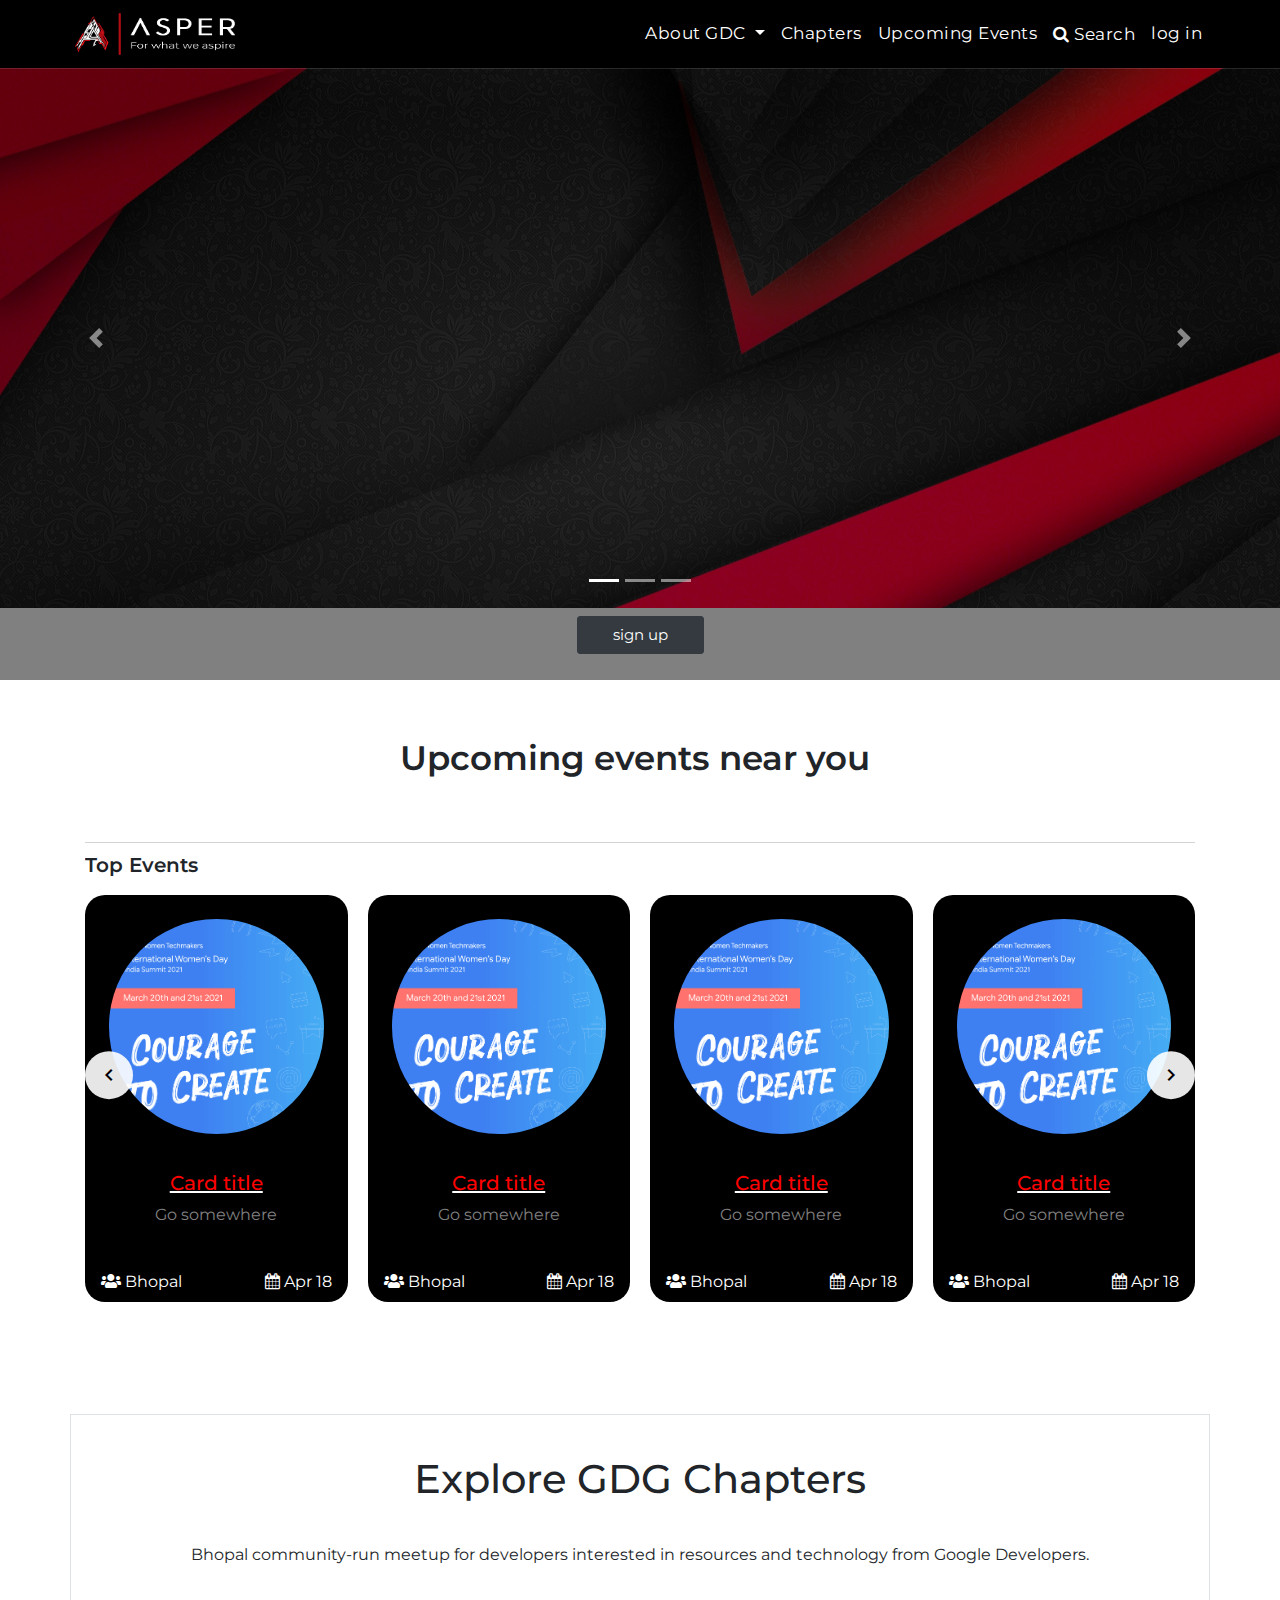
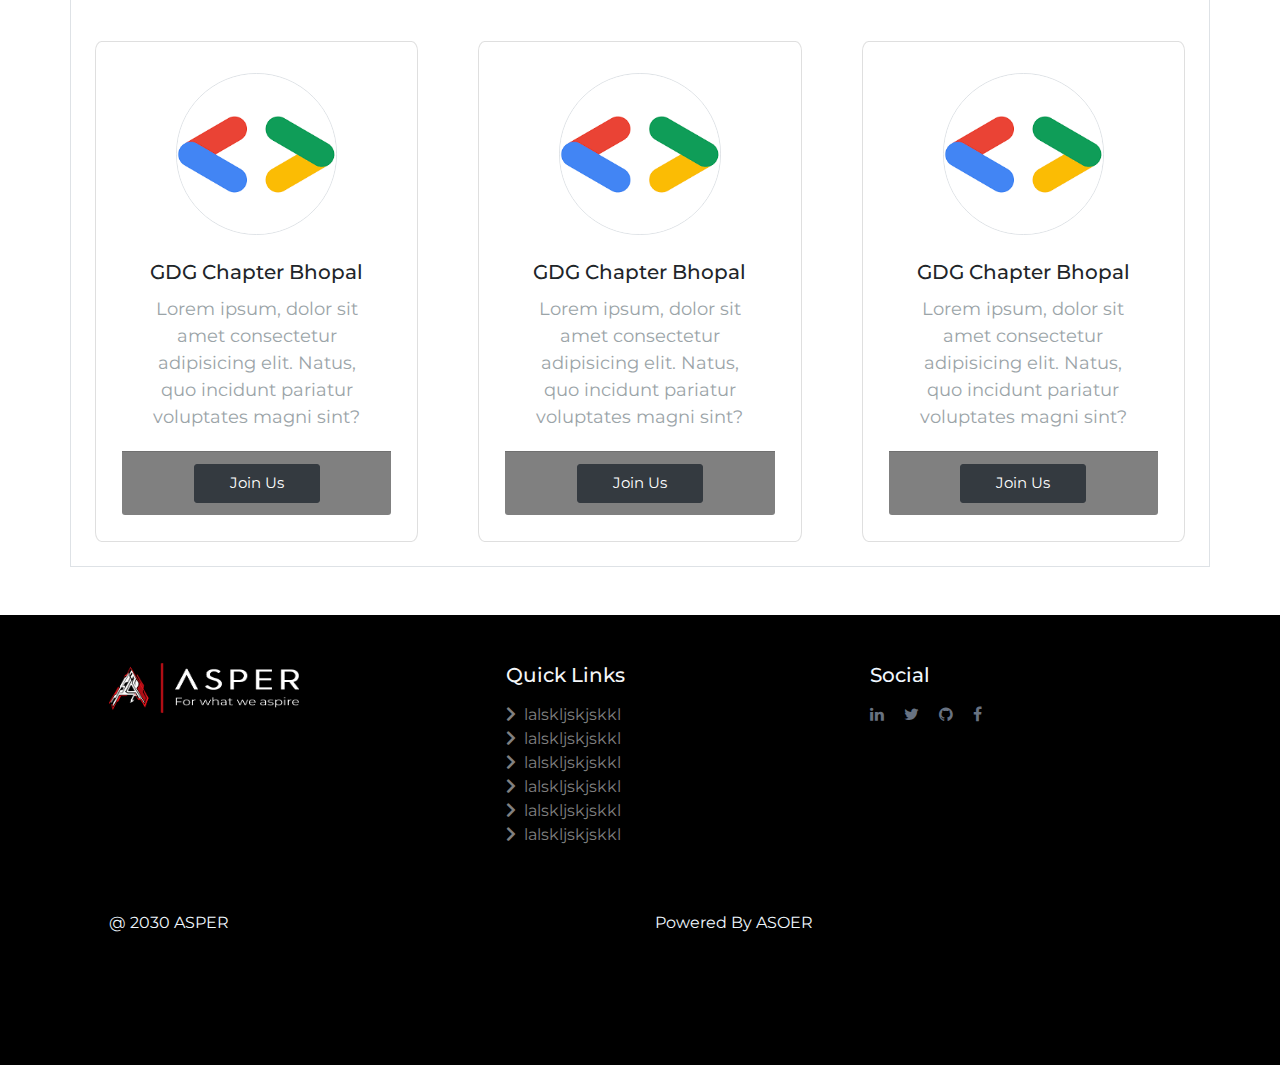
==== final/index.html @ fde1007b "final" ====
<!DOCTYPE html>
<html lang="en">

<meta charset="utf-8">

    <meta name="viewport" content="width=device-width, initial-scale=1, shrink-to-fit=no">
    <meta name="description" content="">
    <meta name="author" content="">
    <link rel="stylesheet" href="https://cdnjs.cloudflare.com/ajax/libs/font-awesome/5.14.0/css/all.min.css" integrity="sha512-1PKOgIY59xJ8Co8+NE6FZ+LOAZKjy+KY8iq0G4B3CyeY6wYHN3yt9PW0XpSriVlkMXe40PTKnXrLnZ9+fkDaog==" crossorigin="anonymous" />
    <link rel="stylesheet" href="https://maxcdn.bootstrapcdn.com/bootstrap/4.0.0/css/bootstrap.min.css" integrity="sha384-Gn5384xqQ1aoWXA+058RXPxPg6fy4IWvTNh0E263XmFcJlSAwiGgFAW/dAiS6JXm" crossorigin="anonymous">
    <link href="https://fonts.googleapis.com/icon?family=Material+Icons" rel="stylesheet">
    <link rel="preconnect" href="https://fonts.gstatic.com">
  <link href="https://fonts.googleapis.com/css2?family=Montserrat:ital,wght@0,100;0,200;0,300;0,400;0,500;0,600;0,700;0,800;0,900;1,100;1,200;1,300;1,400;1,500;1,600;1,700;1,800;1,900&display=swap" rel="stylesheet">
    <link rel="stylesheet" href="assets/css/style.css">
    <link rel="stylesheet" href=" https://cdnjs.cloudflare.com/ajax/libs/font-awesome/5.15.3/css/all.min.css">
    <link rel="stylesheet" href="https://stackpath.bootstrapcdn.com/font-awesome/4.7.0/css/font-awesome.min.css" integrity="sha384-wvfXpqpZZVQGK6TAh5PVlGOfQNHSoD2xbE+QkPxCAFlNEevoEH3Sl0sibVcOQVnN" crossorigin="anonymous">


<!--  <script>function myFunction() {-->
<!--  var x = document.getElementById("collapseExample");-->
<!--  if (x.style.display === "none") {-->
<!--    x.style.display = "block";-->
<!--  } else {-->
<!--    x.style.display = "none";-->
<!--  }-->
<!--}-->
</script>

<head>

</head>
<body>
  <div class="first">
    <div class="container contnav">
    <nav class=" pt-2 pb-2 contnav navbar navbar-expand-lg navbar-dark bg-dark">
      <a class="logonav" href="#" >
        <img src="assets/images/logo.png" alt="" width="160px" height="42px">
      </a>
       <button class="navbar-toggler navbton" type="button" data-toggle="collapse" data-target="#navbarNavDropdown" aria-controls="navbarNavDropdown" aria-expanded="false" aria-label="Toggle navigation">
        <span class="navbar-toggler-icon"></span>
      </button>
    
    <!--  <a class="navbar-brand" href="#">Navbar</a>-->
      
    
      <div class="collapse navbar-collapse" id="navbarNavDropdown">
        <ul class=" navbar-nav ml-auto">
            <li class="nav-item dropdown">
            <a class="px-2 nav-link dropdown-toggle tatti" href="#" id="navbarDropdownMenuLink" data-toggle="dropdown" aria-haspopup="true" aria-expanded="false">
              About GDC
            </a>
            <div class="dropdown-menu" aria-labelledby="navbarDropdownMenuLink">
              <a class="dropdown-item" href="#">About</a>
              <a class="dropdown-item" href="#">community guidelines</a>
              <a class="dropdown-item" href="#">Our Fests</a>
               <a class="dropdown-item" href="#">Our stories</a>
            </div>
          </li>
          <li class="nav-item">
            <a class="nav-link px-2 tatti" href="#">Chapters <span class="sr-only">(current)</span></a>
          </li>
          <li class="nav-item">
            <a class="nav-link tatti" href="#">Upcoming Events</a>
          </li>
    
    <li>
       <a class="d-none d-lg-block px-2 tatti" type="button" data-toggle="collapse" data-target="#collapseExample" aria-expanded="false" aria-controls="collapseExample">
         <i style ="color:white; margin-top: 12.25px;"class="fa fa-search" aria-hidden="true"></i> Search
       </a>
      <div class=" collapse" id="collapseExample">
      <div class="card card-body searchposition"style="z-index: 50;">
    
        <form class="form my-2 my-lg-0">
          <input  style=" background-color: black; position: relative;" class="form-control mr-sm-2" type="search" placeholder="Search" aria-label="Search"> <a class="clo px-2 " type="button" data-toggle="collapse" data-target="#collapseExample" aria-expanded="false" aria-controls="collapseExample">
      <span style="color:white;" aria-hidden="true">&times;</span>
          </a>
    
        </form>
    
      </div>
    </div>
    
    </li>
            <li class="nav-item">
            <a class="nav-link px-2 tatti" href="#">log in</a>
          </li>
    
        </ul>
      </div>
    </nav>
    </div>
    </div>
<div id="second">
<div class="container-fluid">
  <div class="row hel">
    <div class="col-md-12 hel">
      <div id="carouselExampleIndicators" class="carousel slide " data-ride="carousel">
        <ol class="carousel-indicators">
          <li data-target="#carouselExampleIndicators" data-slide-to="0" class="active"></li>
          <li data-target="#carouselExampleIndicators" data-slide-to="1"></li>
          <li data-target="#carouselExampleIndicators" data-slide-to="2"></li>
        </ol>
        <div class="carousel-inner sh">
          <div class="carousel-item active">
            <img class="d-block w-100" src="assets/images/hero-bg.jpg" height="100%" alt="First slide">
          </div>
          <div class="carousel-item">
            <img class="d-block w-100" src="assets/images/hero-bg2.png" height="100%" alt="Second slide">
          </div>
          <div class="carousel-item">
            <img class="d-block w-100" src="assets/images/hero-bg2.png" height="100%" alt="Third slide">
          </div>
        </div>
        <a class="carousel-control-prev " href="#carouselExampleIndicators" role="button" data-slide="prev">
          <span class="carousel-control-prev-icon" aria-hidden="true"></span>
          <span class="sr-only">Previous</span>
        </a>
        <a class="carousel-control-next" href="#carouselExampleIndicators" role="button" data-slide="next">
          <span class="carousel-control-next-icon" aria-hidden="true"></span>
          <span class="sr-only">Next</span>
        </a>
      </div>
      
    </div>
  </div>
</div>
<div class="second">
  <div class="container">
    <div class="row">
      <div class="col-md-12 py-2 " style="text-align: center;">
        <button type="button" class="btn btn-dark">sign up</button>
      </div>
    </div>
  </div>
</div>
<div class="kard">
  <div class="container py-5">
    <h1 id="title" style="text-align: center; margin-bottom: 4rem;">Upcoming events near you</h1>

    <div class="scrolly">
        <h2 class="topT">Top Events</h2>
        <button id="left"><span class="material-icons">chevron_left</span></button>
        <button id="right"><span class="material-icons">chevron_right</span></button>
    <ul class="carouselPre">
      <li style="background-color: black; "class="itemsC">
        <div style="background-color: black;" class="contents p-3 justify-content-center">
          <div class="mt-2 mb-2 mr-2 ml-2 shrink"><div class="shrink1"><img class="rounded-circle"src="assets/images/img1.png" alt="image" srcset=""></div></div>
   
          <div style="background-color: black;" class="card">
            <u><H5 style="color: red; ;" href="#">Card title</H5></u>
           <a href="#" style="background-color: black;"  class="">Go somewhere</a>
          
          </div>
          <div class="py-3">
            <span style="float:left"> <i class="fas fa-users"></i> Bhopal</span>
            <span style="float:right"> <i class="fa fa-calendar"></i> Apr 18</span>
          </div>
        </div>
         </li>
         <li style="background-color: black; "class="itemsC">
          <div style="background-color: black;" class="contents p-3 justify-content-center">
            <div class="mt-2 mb-2 mr-2 ml-2 shrink"><div class="shrink1"><img class="rounded-circle"src="assets/images/img1.png" alt="image" srcset=""></div></div>
     
            <div style="background-color: black;" class="card">
              <u><H5 style="color: red; ;" href="#">Card title</H5></u>
             <a href="#" style="background-color: black;"  class="">Go somewhere</a>
            
            </div>
            <div class="py-3">
              <span style="float:left"> <i class="fas fa-users"></i> Bhopal</span>
              <span style="float:right"> <i class="fa fa-calendar"></i> Apr 18</span>
            </div>
          </div>
           </li>
           <li style="background-color: black; "class="itemsC">
            <div style="background-color: black;" class="contents p-3 justify-content-center">
              <div class="mt-2 mb-2 mr-2 ml-2 shrink"><div class="shrink1"><img class="rounded-circle"src="assets/images/img1.png" alt="image" srcset=""></div></div>
       
              <div style="background-color: black;" class="card">
                <u><H5 style="color: red; ;" href="#">Card title</H5></u>
               <a href="#" style="background-color: black;"  class="">Go somewhere</a>
              
              </div>
              <div class="py-3">
                <span style="float:left"> <i class="fas fa-users"></i> Bhopal</span>
                <span style="float:right"> <i class="fa fa-calendar"></i> Apr 18</span>
              </div>
            </div>
             </li>
             <li style="background-color: black; "class="itemsC">
              <div style="background-color: black;" class="contents p-3 justify-content-center">
                <div class="mt-2 mb-2 mr-2 ml-2 shrink"><div class="shrink1"><img class="rounded-circle"src="assets/images/img1.png" alt="image" srcset=""></div></div>
         
                <div style="background-color: black;" class="card">
                  <u><H5 style="color: red; ;" href="#">Card title</H5></u>
                 <a href="#" style="background-color: black;"  class="">Go somewhere</a>
                
                </div>
                <div class="py-3">
                  <span style="float:left"> <i class="fas fa-users"></i> Bhopal</span>
                  <span style="float:right"> <i class="fa fa-calendar"></i> Apr 18</span>
                </div>
              </div>
               </li>
               <li style="background-color: black; "class="itemsC">
                <div style="background-color: black;" class="contents p-3 justify-content-center">
                  <div class="mt-2 mb-2 mr-2 ml-2 shrink"><div class="shrink1"><img class="rounded-circle"src="assets/images/img1.png" alt="image" srcset=""></div></div>
           
                  <div style="background-color: black;" class="card">
                    <u><H5 style="color: red; ;" href="#">Card title</H5></u>
                   <a href="#" style="background-color: black;"  class="">Go somewhere</a>
                  
                  </div>
                  <div class="py-3">
                    <span style="float:left"> <i class="fas fa-users"></i> Bhopal</span>
                    <span style="float:right"> <i class="fa fa-calendar"></i> Apr 18</span>
                  </div>
                </div>
                 </li>

    </ul>
</div>
</div>
</div>
<div class="juhi">
  <div class="container p-4 my-5 border">
    <div class="row justify-content-center">
        <h1 class="my-3 pb-4">Explore GDG Chapters</h1>

        <br>
        <br>

        <p>Bhopal community-run meetup for developers interested in resources and technology from Google Developers.</p>
    </div>

    <br/>
    <br/>

    <div class="card-deck">
      <div class="row">
        <div class="col-lg-4">
          <div class="card">
            <img src="assets/images/g.png" class="card-img-top mx-auto border" alt="chap img">
            <div class="card-body">
              <h5 class="card-title">GDG Chapter Bhopal</h5>
              <p class="card-text">Lorem ipsum, dolor sit amet consectetur adipisicing elit. Natus, quo incidunt pariatur voluptates magni sint?</p>
            </div>
            <div class="card-footer text-center"style="background-color: gray;">
              <button type="button" class="btn btn-dark">Join Us</button>
            </div>
        </div>
        </div>
        <div class="col-lg-4">
          <div class="card">
            <img src="assets/images/g.png" class="card-img-top mx-auto border" alt="chap img">
            <div class="card-body">
              <h5 class="card-title">GDG Chapter Bhopal</h5>
              <p class="card-text">Lorem ipsum, dolor sit amet consectetur adipisicing elit. Natus, quo incidunt pariatur voluptates magni sint?</p>
            </div>
            <div class="card-footer text-center"style="background-color: gray;">
              <button type="button" class="btn btn-dark">Join Us</button>
            </div>
        </div>
        </div>
        <div class="col-lg-4">
          <div class="card">
            <img src="assets/images/g.png" class="card-img-top mx-auto border" alt="chap img">
            <div class="card-body">
              <h5 class="card-title">GDG Chapter Bhopal</h5>
              <p class="card-text">Lorem ipsum, dolor sit amet consectetur adipisicing elit. Natus, quo incidunt pariatur voluptates magni sint?</p>
            </div>
            <div class="card-footer text-center"style="background-color: gray;">
              <button type="button" class="btn btn-dark">Join Us</button>
            </div>
        </div>
        </div>
      </div>
      </div>





</div>

</div>

<div id="last">
  <footer>
      <div class="container">
      <div class="row py-5 px-4">
          <div class="col-md-4 pb-3">
              <a class="logo" href="#"style="float:left;">
                  <img src="assets/images/logo.png" alt="" width="190px" height="50px">
              </a>
               
          </div>
          <div class="col-md-4 pb-3 px-5 do" style="">
              <h5 style="color: rgb(244, 246, 248); margin-bottom: 1rem;">Quick Links</h5>
                <a class="logo" href="#">
                  <i class="fas fa-chevron-right"></i><i class="yo">lalskljskjskkl</i>
                </a>
                <a class="logo" href="#">
                  <i class="fas fa-chevron-right"></i><i class="yo">lalskljskjskkl</i>
                </a>
                <a class="logo" href="#">
                  <i class="fas fa-chevron-right"></i><i class="yo">lalskljskjskkl</i>
                </a>
                <a class="logo" href="#">
                  <i class="fas fa-chevron-right"></i><i class="yo">lalskljskjskkl</i>
                </a>
                <a class="logo" href="#">
                  <i class="fas fa-chevron-right"></i><i class="yo">lalskljskjskkl</i>
                </a>
                <a class="logo" href="#">
                  <i class="fas fa-chevron-right"></i><i class="yo">lalskljskjskkl</i>
                </a>
          </div>
          <div class="col-md-4 foot pb-3 px-5 do"style="">
              <h5 style="color: aliceblue;margin-bottom: 1rem;">Social</h5>
              <a href=""><i class="fa fa-linkedin dog"></i></a>
              <a href=""><i class="fa fa-twitter dog"></i></a>       
              
              <a href="" ><i class="fa fa-github dog"></i></a>  
    
              <a href=""><i class="fa fa-facebook dog"></i></a>
          </div>
      </div>
          <div class="row px-4">
              <div class="col-md-6">
                  <div class="" style="color: aliceblue;"><p>@ 2030 ASPER </p></div>
              </div>
              <div class="col-md-6">
                  <div class="laline" style="color: aliceblue;"> <p>Powered By ASOER</p></div>
              </div>
          </div>
      </div>
  </footer>
  </div>


</body>
<script src="assets/jquery-3.6.0.min.js"></script>
<script src="assets/js/test.js"></script>
<script src="https://code.jquery.com/jquery-3.2.1.slim.min.js" integrity="sha384-KJ3o2DKtIkvYIK3UENzmM7KCkRr/rE9/Qpg6aAZGJwFDMVNA/GpGFF93hXpG5KkN" crossorigin="anonymous"></script>
<script src="https://cdnjs.cloudflare.com/ajax/libs/popper.js/1.12.9/umd/popper.min.js" integrity="sha384-ApNbgh9B+Y1QKtv3Rn7W3mgPxhU9K/ScQsAP7hUibX39j7fakFPskvXusvfa0b4Q" crossorigin="anonymous"></script>
<script src="https://maxcdn.bootstrapcdn.com/bootstrap/4.0.0/js/bootstrap.min.js" integrity="sha384-JZR6Spejh4U02d8jOt6vLEHfe/JQGiRRSQQxSfFWpi1MquVdAyjUar5+76PVCmYl" crossorigin="anonymous"></script>

</html>
---- final/assets/css/style.css ----
.first{
  background:black;
  }
  
  nav{
   font-size: 17px !important;
  
   font-family:google sans;
      text-transform: none !important;
      font-weight: normal;
      font-weight: 400 !important;
      background-color: transparent;
      background-color: #fff;
     
  }
  .tatti{
    color: #fff !important;
  }
  .first a:hover{
    color:gray !important;
  }
  .contnav{
    padding-left: 0%!important;
    padding-right: 0% !important;
  }
  nav{
    letter-spacing: 0.5px;
    padding-top: 20px;

  }
  .bg-dark{
  background:black!important;
  }
  
  #collapseExample{
   position: absolute;
   width:70%;
    left: 10rem;
    top: 20px;
  
  }
  .searchposition{
    background-color: black;
  }
  .clo{
  font-size: 30px;
  right:2rem;
  
  position: absolute;
   top: 24px;
  
  }
  .logonav{
  padding:0.3rem;
  }
.hel{
padding: 0%;
border: 0px;

}
.sh{
  max-height: 60vh;
}
.size{
  min-height: 60vh;

}
#last{
  background-color:black;
 min-height: 50vh;
  

}
.foot a{ 
  display: inline-block;
  
  }  
a:hover{
  text-decoration:none;
  color: aliceblue;
}

.yo{
font-size: 1rem;
font-style: normal;
margin-left: 0.5rem;
}

.dog{
  color: #687281;
  font-weight: 400 !important;
  margin-right: 1rem;
}
a li{
  display: inline-block;
}
li a{
  
display: block;
color: gray;

}
a {text-decoration:none; 
  display:block;
  color: gray;
  }    
.down{
  margin-top: 38vh;
  color: aliceblue;
}
.second{
background-color: gray;
height: 8vh;

}
.btn1{
  background-color: rgb(255, 13, 13);
  color: wheat;
  
}
.card-img-top
{
    width:173px;
    height:173px;
    margin: 4%;
    margin-bottom: 7%;
}
.card{
    display: block;
    text-align: center;
    margin-top: 10px;
    padding: 26px;
    border-radius: 2%;
}
.card-text{
    font-size: 18px;
    color: #9ba4a8; 
}
.date{
    font-size: 16px;;
}
.card-profile-name
{
    color:#9ba4a8;
    font-weight: 600;
}
.card-prof-designation{
    color:#9ba4a8;
    font-size: 14px;
}
.btn{
    font-size: 15px;
    padding: 7px 35px;
    border-radius: 3px;
}
.juhi{
background-color: white;
}
.card-img-top
{
    width:60%;
    height:60%;
    border-radius: 50%;
    margin: 2%;
}

.card-title{
    text-align: center;
}
*{
  margin: 0;
  padding: 0;
  font-family: 'Montserrat', sans-serif;
  box-sizing: border-box;
}

:root {
  --grid-column-gap: 20px;
}


.carouselPre{
  grid-auto-flow: column;
  display: grid;
  grid-auto-columns: calc((100% - 3 * var(--grid-column-gap))/ 4);
  grid-column-gap: var(--grid-column-gap);
  scroll-snap-type: x mandatory;
  overflow-x: scroll;
  overflow-y: hidden;
  list-style: none;
  scroll-behavior: smooth;
  
}

#title{
  margin: 10px 10px 10px 0;
  font-size: 34px;
  font-weight: 600;
}

.topT{
  border-top: 1px solid rgb(212, 212, 212);
  padding: 10px 0;
  font-weight: 600;
  font-size: 20px;
}

.itemsC .textDet{
  position: absolute;
  bottom: 0;
  height: 60px;
  width: 100%;
  display: flex;
}

.contents{
  color: white;
}

.itemsC .contents p{    
  -webkit-line-clamp: 3;
  text-align: center;
  display: -webkit-box;
  overflow: hidden;
  -webkit-box-orient: vertical;
  font-size: 12px;
  line-height: 1.25;
  font-weight: 400;
  width: 90%;
  margin: auto;
}

.leftTxtDet{
  position: absolute;
  text-align: center;
  width: 100%;
  top: 33px;
}

.itemsC{
  position: relative;
}

.scrolly{
  overflow: hidden;
}

.carouselPre li{
  scroll-snap-align: start;
  width: 100%;
  height: 100%;
  background-color:white;
  list-style: none;
  border-radius: 20px;
  overflow: hidden;
}

.carouselPre li .bgImg{
  width: 100%;
  height: 100%;
}

.carouselPre li img{
  width: 100%;
  height: 100%;
  object-fit: cover;
}

.scrolly{
  position: relative;
}

#left,#right{
  background-color: rgba(255, 255, 255, 0.9);
  outline: none;
  border: transparent;
  border-radius: 100%;
  display: flex;
  align-items: center;
  justify-content: center;
  width: 3rem;
  height: 3rem;
  position: absolute;
  top: 50%;
  transform: translate(0,-60%);
  cursor: pointer;
  z-index: 2;
}

#left{
  left: 0;
}

#right{
  right: 0;
}
.card-img-top1
{
    width:10px;
    height:10px;
    margin: 1rem;
    margin-bottom: 3rem;
    border-radius: 50%;
}

@media only screen and (max-width: 1000px) {
  .carouselPre {
      grid-auto-columns: calc((100% - 2 * var(--grid-column-gap))/ 3);
      height: 23rem;
  }
}

@media only screen and (max-width: 770px) {
  .carouselPre {
      grid-auto-columns: calc((100% - 1 * var(--grid-column-gap))/ 2);
      height: 25rem;
  }
}

@media only screen and (max-width: 500px) {
  .carouselPre {
      grid-auto-columns: 100%;
      height: 25rem;
  }
  .itemc{
  
  }
  .shrink{
    display: flex !important;
    justify-content: center;
    align-items: center;
  }
  .shrink1{
    text-align: center !important;
    height: 200px;
    width: 200px;
    }
}


::-webkit-scrollbar {    
width: 15px;
height: 15px;
border-left: #ededed solid 1px;
background-color: #fcfcfc;
border-top: #ededed solid 1px;
  }

::-webkit-scrollbar-thumb:hover{
cursor: pointer;
background: #c7c7c7;
width: 15px;
  background-clip: content-box;
  border: 4px solid transparent;
border-radius: 10px;
}

  ::-webkit-scrollbar-button {   
display: none;
  }

  ::-webkit-scrollbar-thumb {
background: #dbdbdb;
  background-clip: content-box;
  border: 4px solid transparent;
border-radius: 10px;

  }
  @media(max-width:580px)
  {
    .contnav{
      padding-left: 6px !important;
      padding-right: 7px !important;
    }
  }
  @media(max-width:768px)
  {
  .laline{
    float: left !important;
  } 
  .do{
    padding-left: 1rem !important;
  } 
  }
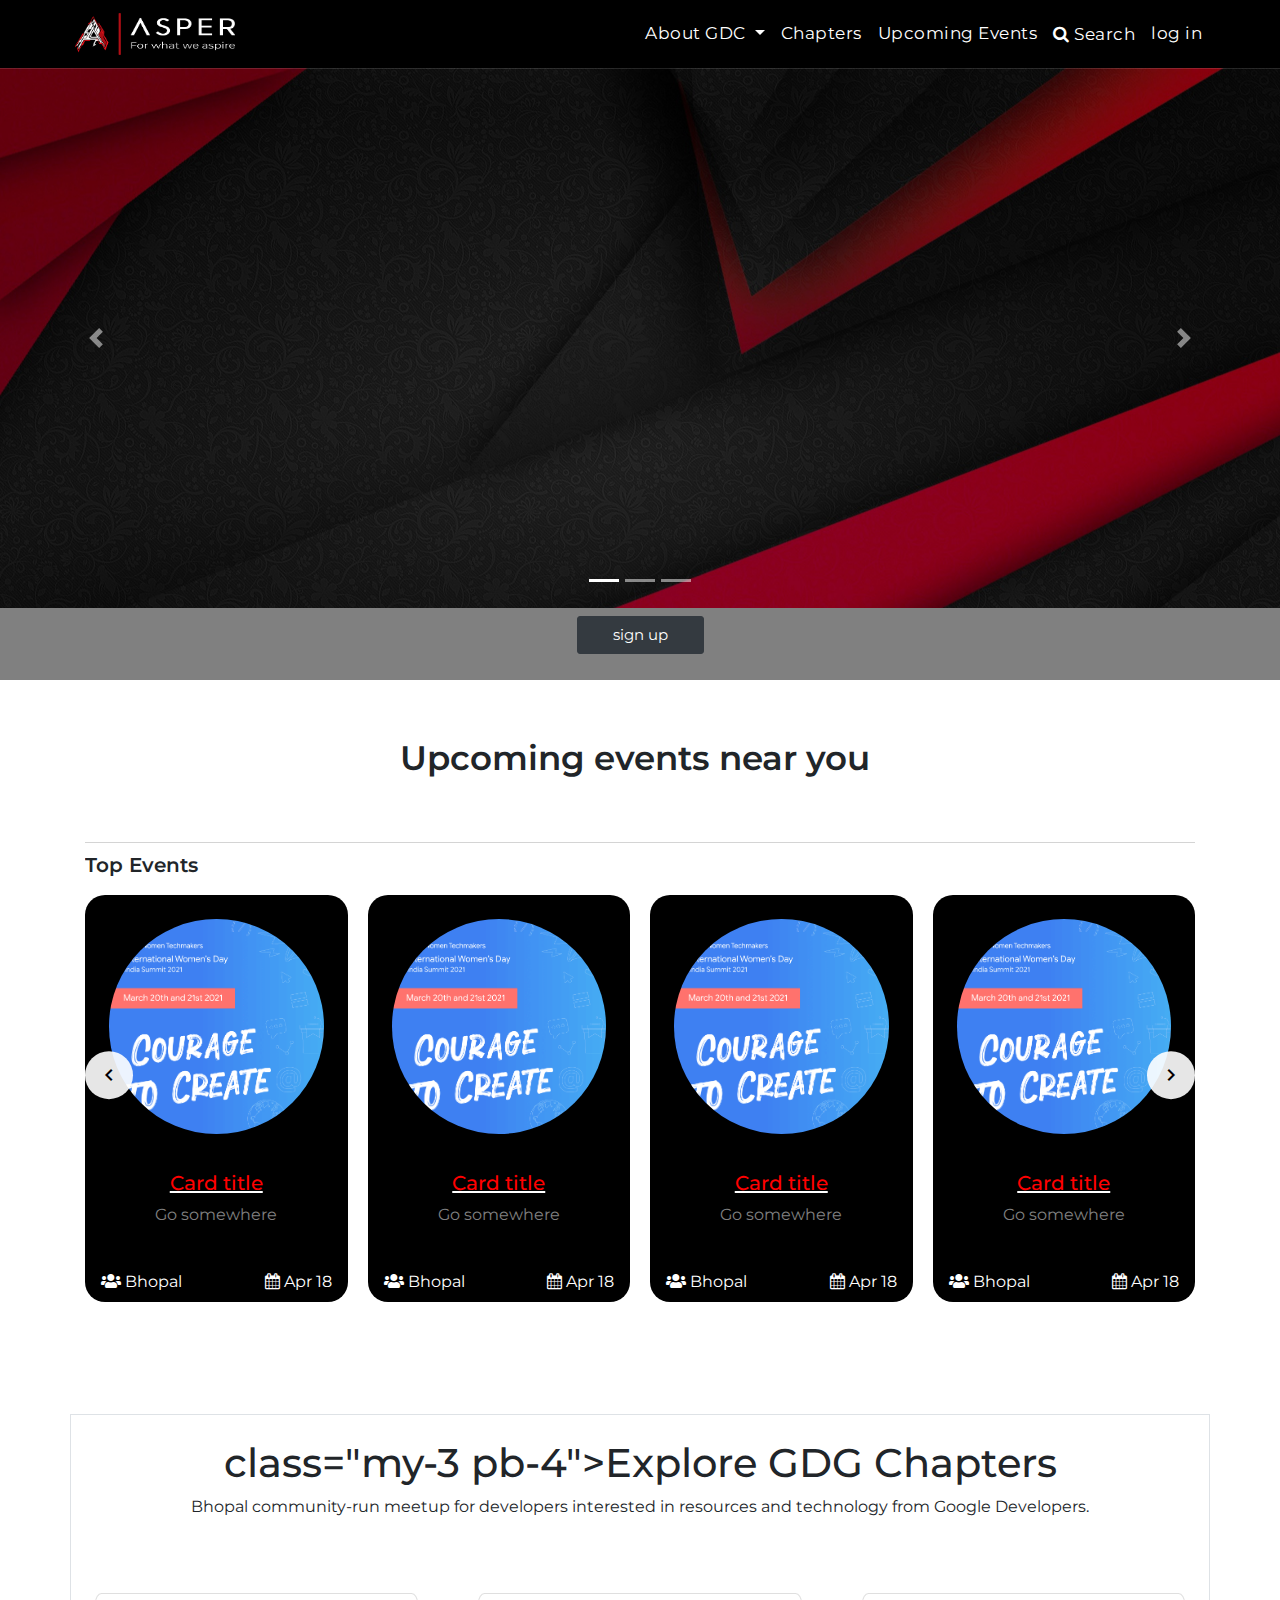
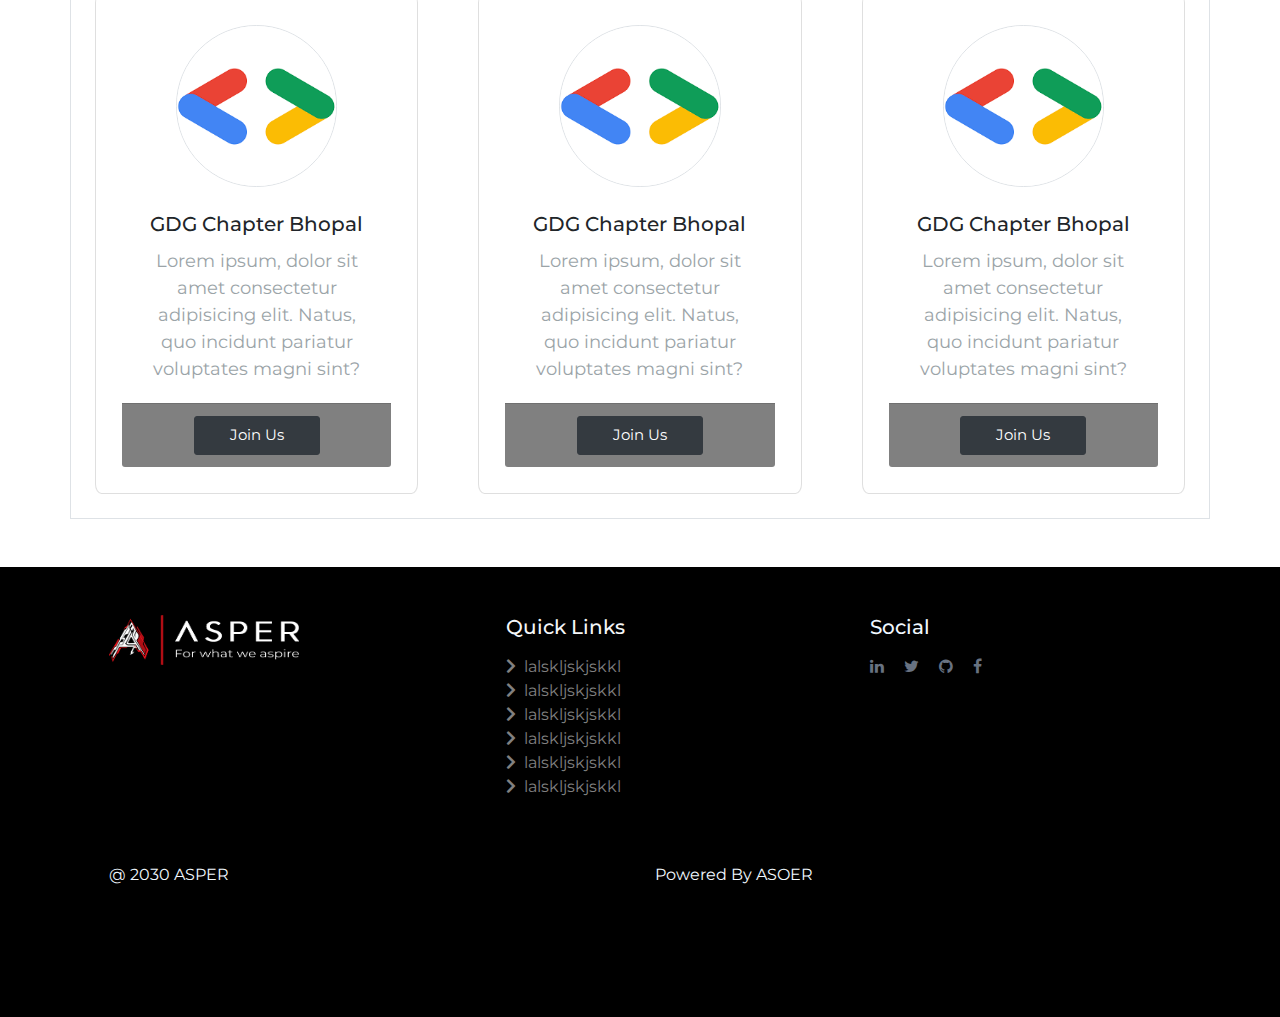
==== commit 3b1f10d0: "Update index.html" ====
--- a/final/index.html
+++ b/final/index.html
@@ -50,17 +50,17 @@
               About GDC
             </a>
             <div class="dropdown-menu" aria-labelledby="navbarDropdownMenuLink">
-              <a class="dropdown-item" href="#">About</a>
+              <a class="dropdown-item" href="about.html">About</a>
               <a class="dropdown-item" href="#">community guidelines</a>
-              <a class="dropdown-item" href="#">Our Fests</a>
+              <a class="dropdown-item" href="#eventss">Our Fests</a>
                <a class="dropdown-item" href="#">Our stories</a>
             </div>
           </li>
           <li class="nav-item">
-            <a class="nav-link px-2 tatti" href="#">Chapters <span class="sr-only">(current)</span></a>
+            <a class="nav-link px-2 tatti" href="#chpt">Chapters <span class="sr-only">(current)</span></a>
           </li>
           <li class="nav-item">
-            <a class="nav-link tatti" href="#">Upcoming Events</a>
+            <a class="nav-link tatti" href="#eventup">Upcoming Events</a>
           </li>
     
     <li>
@@ -138,7 +138,7 @@
     <h1 id="title" style="text-align: center; margin-bottom: 4rem;">Upcoming events near you</h1>
 
     <div class="scrolly">
-        <h2 class="topT">Top Events</h2>
+        <h2 class="topT" id="#eventss">Top Events</h2>
         <button id="left"><span class="material-icons">chevron_left</span></button>
         <button id="right"><span class="material-icons">chevron_right</span></button>
     <ul class="carouselPre">
@@ -225,7 +225,7 @@
 <div class="juhi">
   <div class="container p-4 my-5 border">
     <div class="row justify-content-center">
-        <h1 class="my-3 pb-4">Explore GDG Chapters</h1>
+        <h1 id="chpt"> class="my-3 pb-4">Explore GDG Chapters</h1>
 
         <br>
         <br>
@@ -236,7 +236,7 @@
     <br/>
     <br/>
 
-    <div class="card-deck">
+    <div class="card-deck" >
       <div class="row">
         <div class="col-lg-4">
           <div class="card">
@@ -246,7 +246,7 @@
               <p class="card-text">Lorem ipsum, dolor sit amet consectetur adipisicing elit. Natus, quo incidunt pariatur voluptates magni sint?</p>
             </div>
             <div class="card-footer text-center"style="background-color: gray;">
-              <button type="button" class="btn btn-dark">Join Us</button>
+              <a href="gdgpt2.html"><button type="button" class="btn btn-dark">Join Us</button></a>
             </div>
         </div>
         </div>
@@ -258,7 +258,7 @@
               <p class="card-text">Lorem ipsum, dolor sit amet consectetur adipisicing elit. Natus, quo incidunt pariatur voluptates magni sint?</p>
             </div>
             <div class="card-footer text-center"style="background-color: gray;">
-              <button type="button" class="btn btn-dark">Join Us</button>
+              <a href="gdgpt2.html"><button type="button" class="btn btn-dark">Join Us</button></a>
             </div>
         </div>
         </div>
@@ -270,7 +270,7 @@
               <p class="card-text">Lorem ipsum, dolor sit amet consectetur adipisicing elit. Natus, quo incidunt pariatur voluptates magni sint?</p>
             </div>
             <div class="card-footer text-center"style="background-color: gray;">
-              <button type="button" class="btn btn-dark">Join Us</button>
+                <a href="gdgpt2.html"><button type="button" class="btn btn-dark">Join Us</button></a>
             </div>
         </div>
         </div>
@@ -346,4 +346,4 @@
 <script src="https://cdnjs.cloudflare.com/ajax/libs/popper.js/1.12.9/umd/popper.min.js" integrity="sha384-ApNbgh9B+Y1QKtv3Rn7W3mgPxhU9K/ScQsAP7hUibX39j7fakFPskvXusvfa0b4Q" crossorigin="anonymous"></script>
 <script src="https://maxcdn.bootstrapcdn.com/bootstrap/4.0.0/js/bootstrap.min.js" integrity="sha384-JZR6Spejh4U02d8jOt6vLEHfe/JQGiRRSQQxSfFWpi1MquVdAyjUar5+76PVCmYl" crossorigin="anonymous"></script>
 
-</html>+</html>
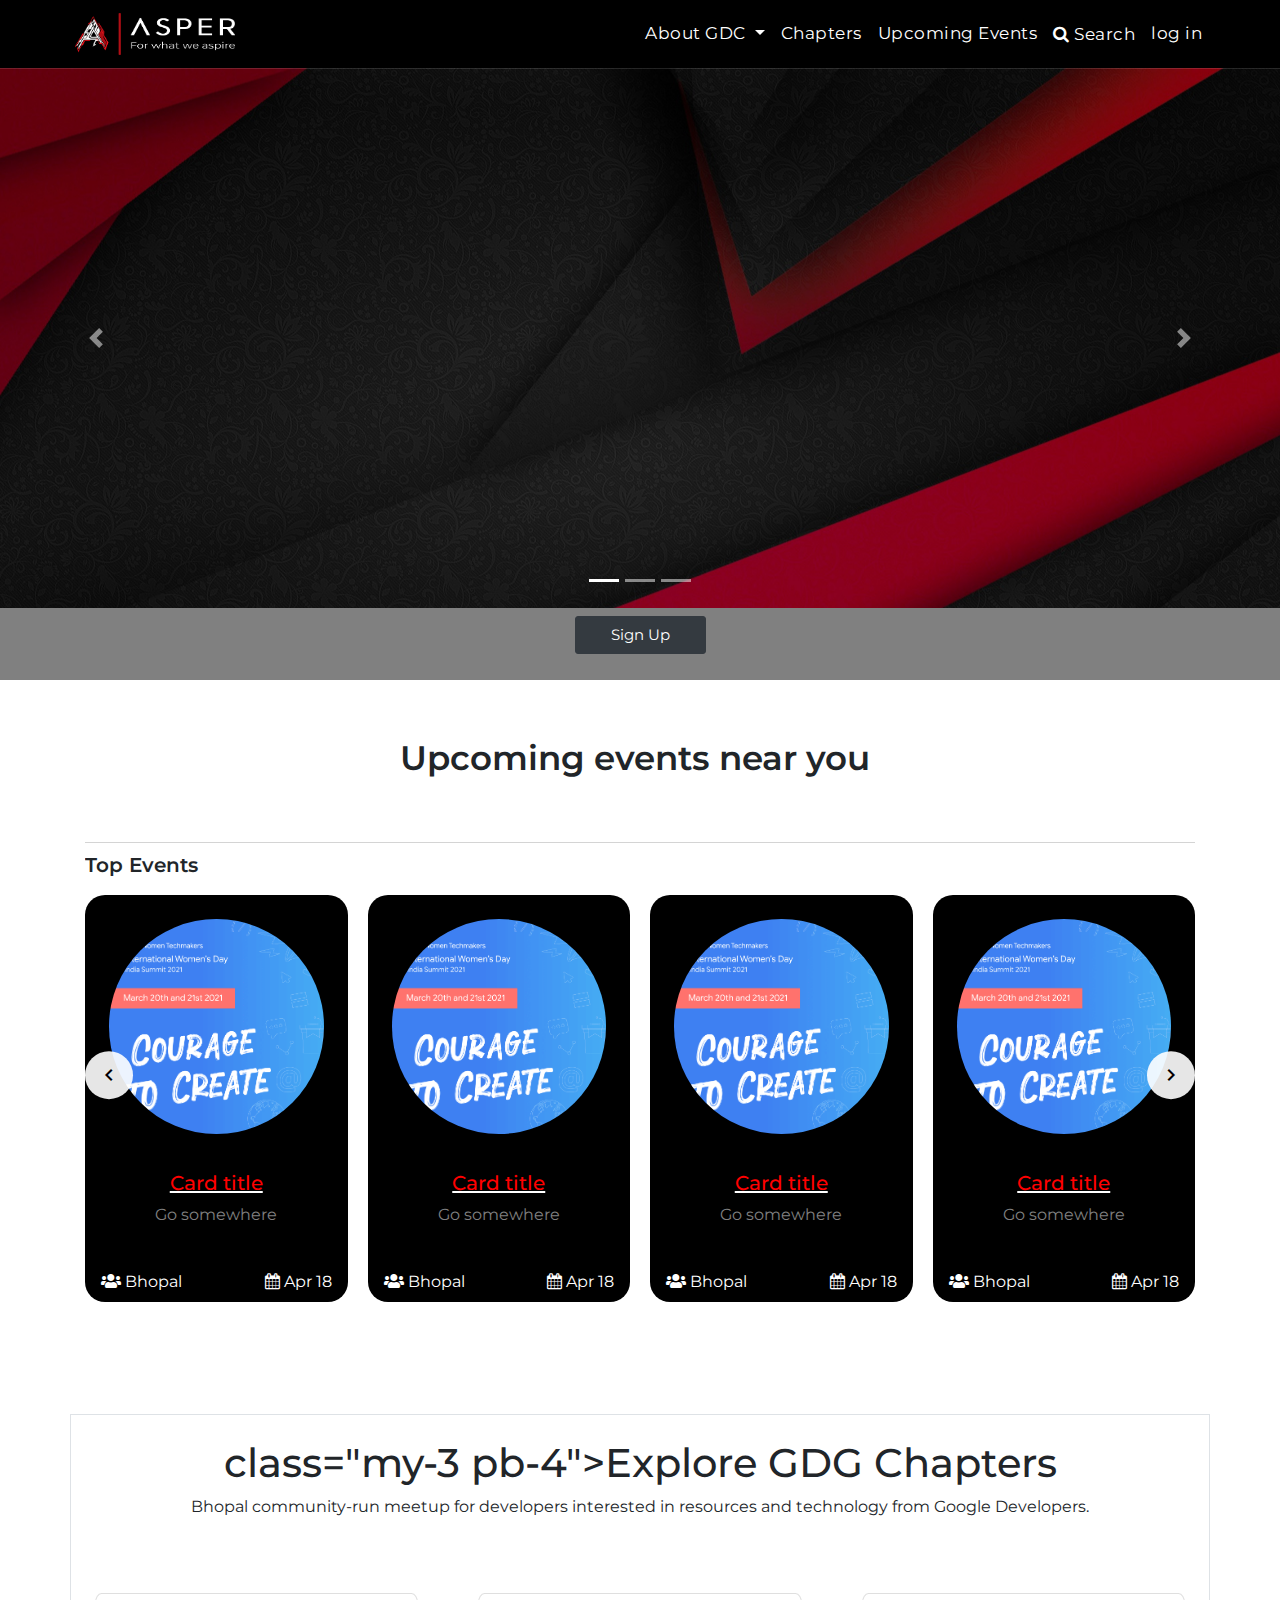
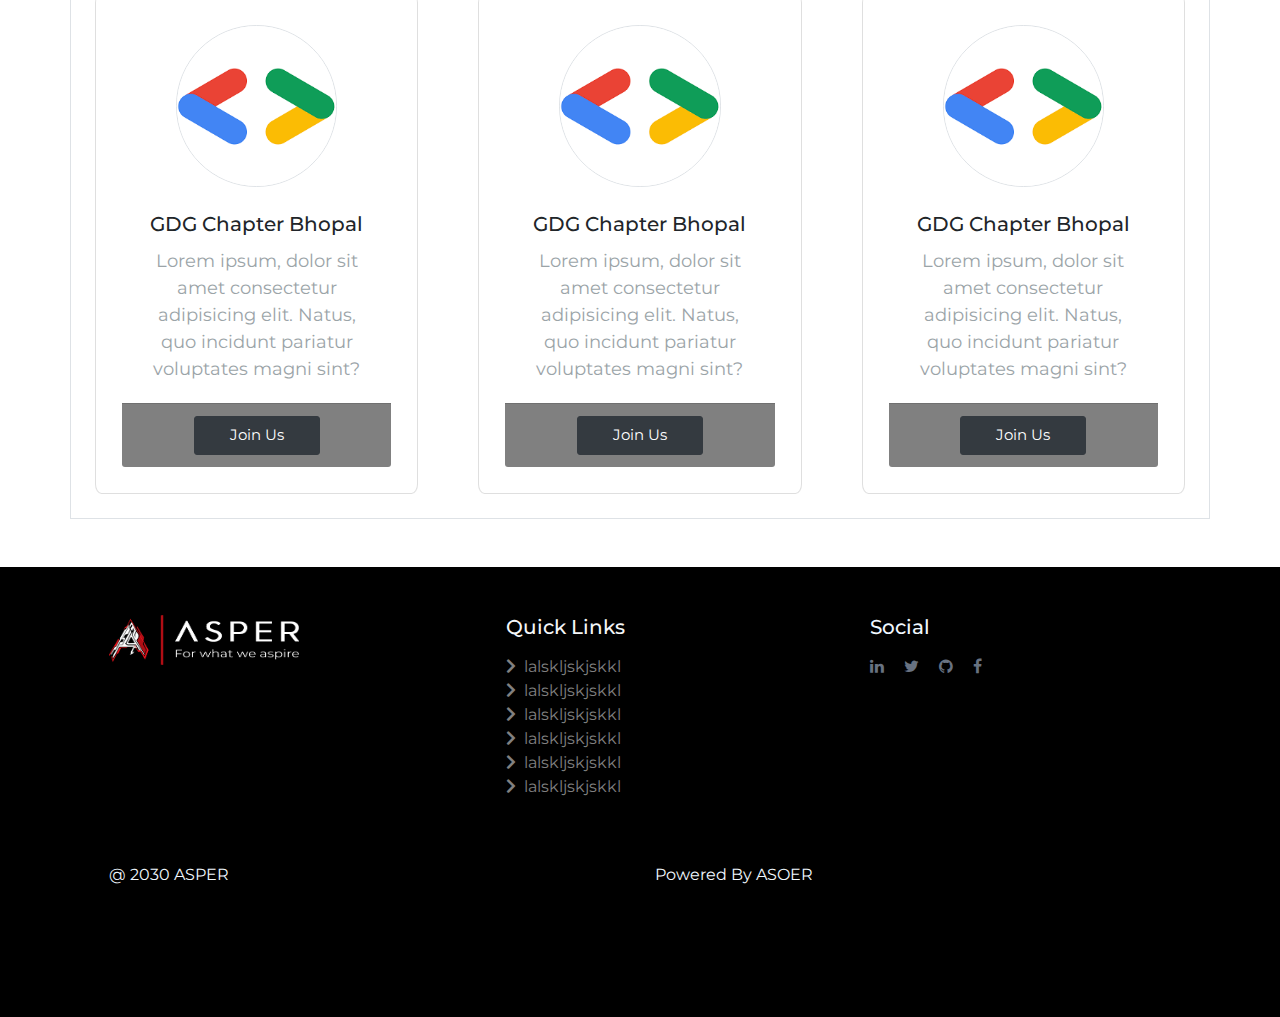
==== commit 7dfad66a: "Update index.html" ====
--- a/final/index.html
+++ b/final/index.html
@@ -82,7 +82,7 @@
     
     </li>
             <li class="nav-item">
-            <a class="nav-link px-2 tatti" href="#">log in</a>
+            <a class="nav-link px-2 tatti" href="sign up.html">log in</a>
           </li>
     
         </ul>
@@ -128,12 +128,11 @@
   <div class="container">
     <div class="row">
       <div class="col-md-12 py-2 " style="text-align: center;">
-        <button type="button" class="btn btn-dark">sign up</button>
-      </div>
+               <a href="sign up.html" style="color:white;"><button type="button" class="btn btn-dark">Sign Up</button></a></div>
     </div>
   </div>
 </div>
-<div class="kard">
+<div class="kard" id="eventup">
   <div class="container py-5">
     <h1 id="title" style="text-align: center; margin-bottom: 4rem;">Upcoming events near you</h1>
 
@@ -222,10 +221,10 @@
 </div>
 </div>
 </div>
-<div class="juhi">
+<div class="juhi" id="chpt">
   <div class="container p-4 my-5 border">
     <div class="row justify-content-center">
-        <h1 id="chpt"> class="my-3 pb-4">Explore GDG Chapters</h1>
+        <h1 > class="my-3 pb-4">Explore GDG Chapters</h1>
 
         <br>
         <br>
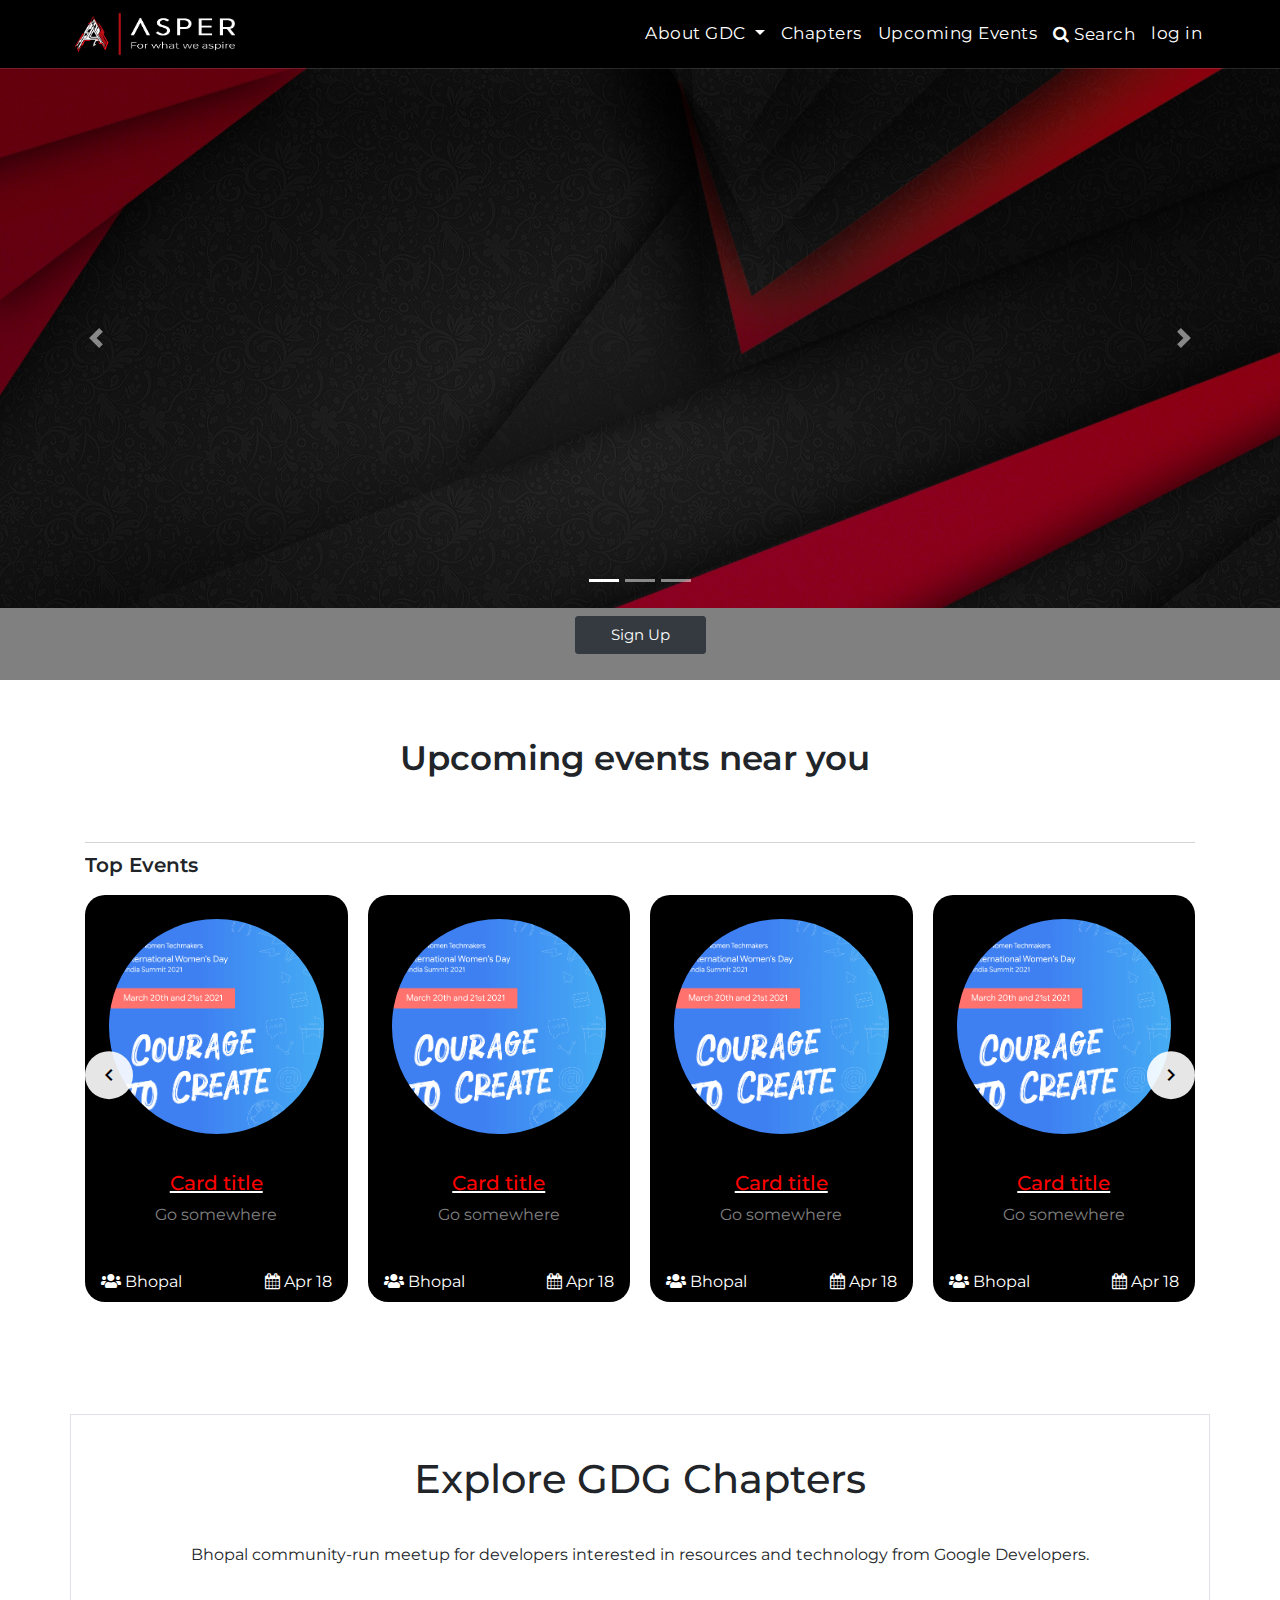
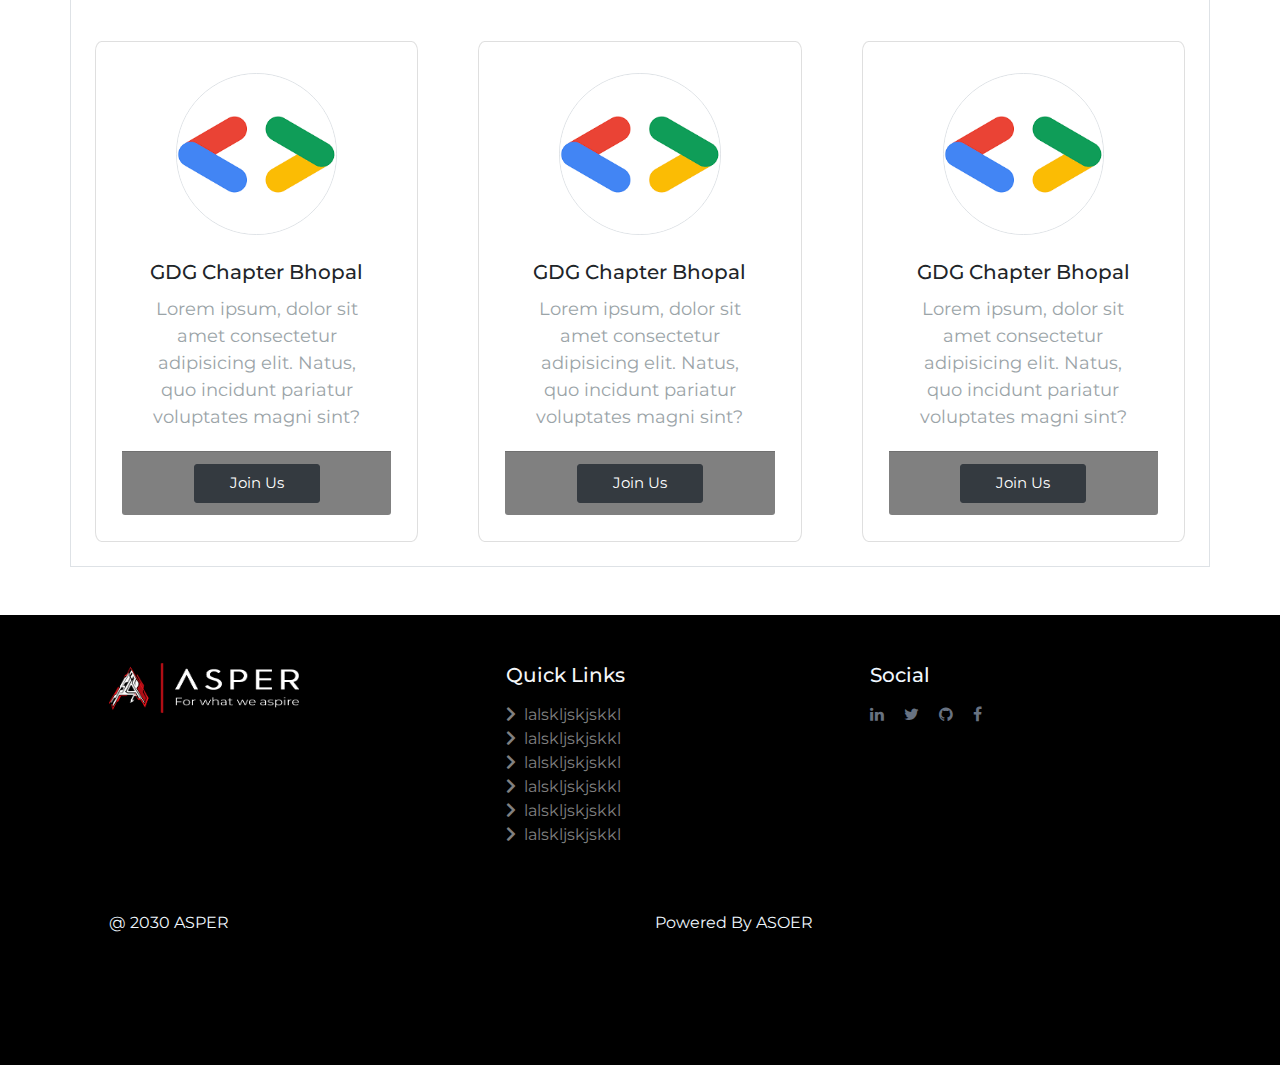
==== commit 83b342c4: "Update index.html" ====
--- a/final/index.html
+++ b/final/index.html
@@ -16,15 +16,6 @@
     <link rel="stylesheet" href="https://stackpath.bootstrapcdn.com/font-awesome/4.7.0/css/font-awesome.min.css" integrity="sha384-wvfXpqpZZVQGK6TAh5PVlGOfQNHSoD2xbE+QkPxCAFlNEevoEH3Sl0sibVcOQVnN" crossorigin="anonymous">
 
 
-<!--  <script>function myFunction() {-->
-<!--  var x = document.getElementById("collapseExample");-->
-<!--  if (x.style.display === "none") {-->
-<!--    x.style.display = "block";-->
-<!--  } else {-->
-<!--    x.style.display = "none";-->
-<!--  }-->
-<!--}-->
-</script>
 
 <head>
 
@@ -224,7 +215,7 @@
 <div class="juhi" id="chpt">
   <div class="container p-4 my-5 border">
     <div class="row justify-content-center">
-        <h1 > class="my-3 pb-4">Explore GDG Chapters</h1>
+        <h1  class="my-3 pb-4">Explore GDG Chapters</h1>
 
         <br>
         <br>
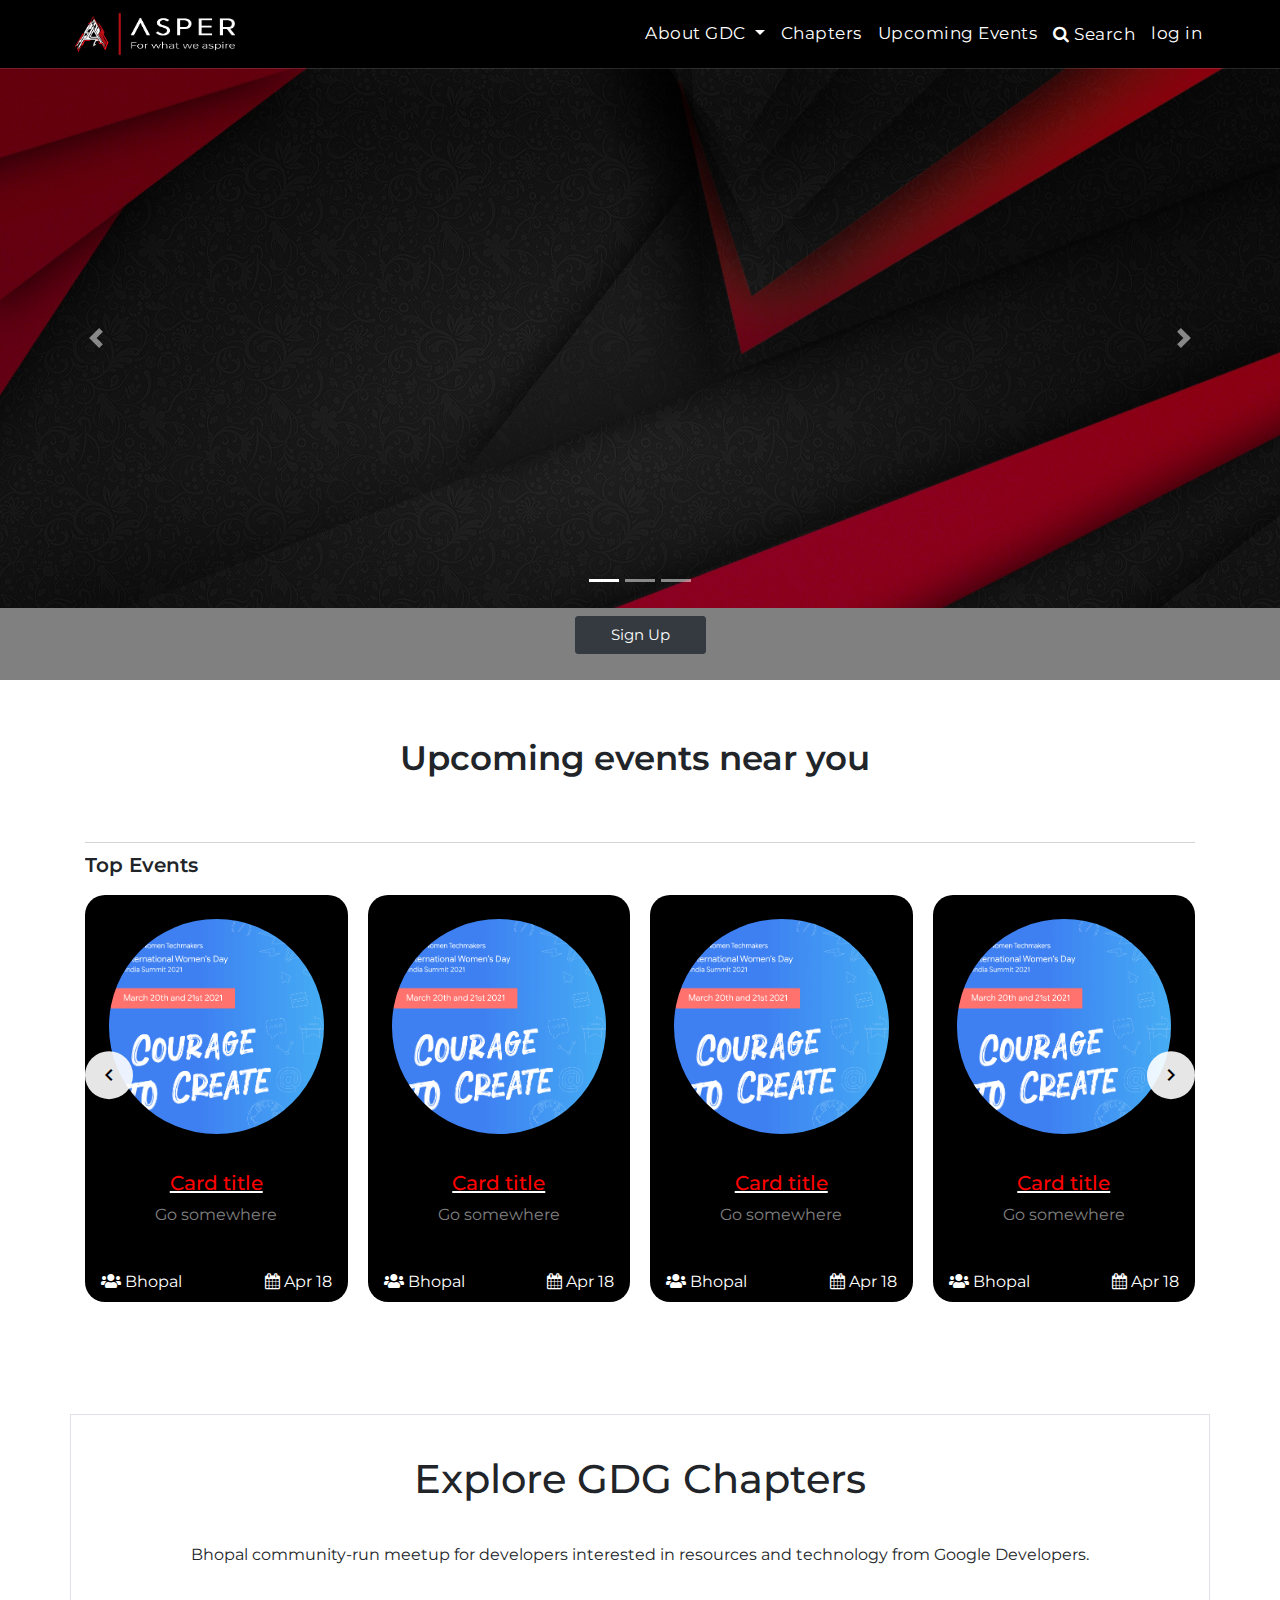
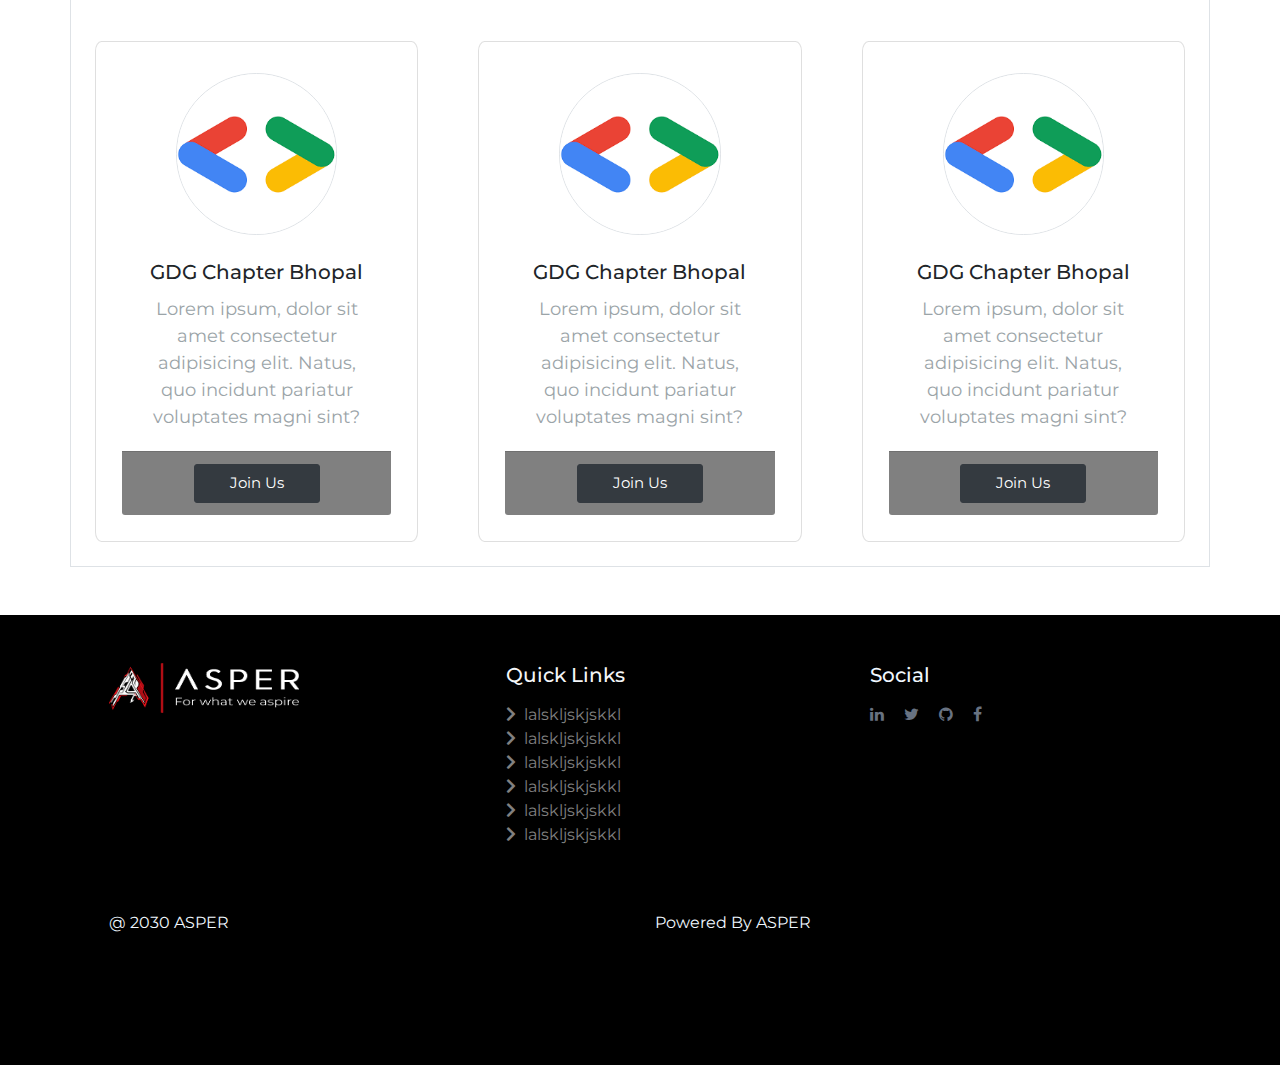
==== commit 698fbee4: "Merge pull request #2 from jbharti8/main" ====
--- a/final/index.html
+++ b/final/index.html
@@ -51,7 +51,7 @@
             <a class="nav-link px-2 tatti" href="#chpt">Chapters <span class="sr-only">(current)</span></a>
           </li>
           <li class="nav-item">
-            <a class="nav-link tatti" href="#eventup">Upcoming Events</a>
+            <a class="nav-link tatti px-2" href="#eventup">Upcoming Events</a>
           </li>
     
     <li>
@@ -212,10 +212,10 @@
 </div>
 </div>
 </div>
-<div class="juhi" id="chpt">
+<div class="jb" id="chpt">
   <div class="container p-4 my-5 border">
     <div class="row justify-content-center">
-        <h1  class="my-3 pb-4">Explore GDG Chapters</h1>
+        <h1 class="my-3 pb-4">Explore GDG Chapters</h1>
 
         <br>
         <br>
@@ -321,7 +321,7 @@
                   <div class="" style="color: aliceblue;"><p>@ 2030 ASPER </p></div>
               </div>
               <div class="col-md-6">
-                  <div class="laline" style="color: aliceblue;"> <p>Powered By ASOER</p></div>
+                  <div class="laline" style="color: aliceblue;"> <p>Powered By ASPER</p></div>
               </div>
           </div>
       </div>
--- a/final/assets/css/style.css
+++ b/final/assets/css/style.css
@@ -154,7 +154,7 @@
     padding: 7px 35px;
     border-radius: 3px;
 }
-.juhi{
+.jb{
 background-color: white;
 }
 .card-img-top
